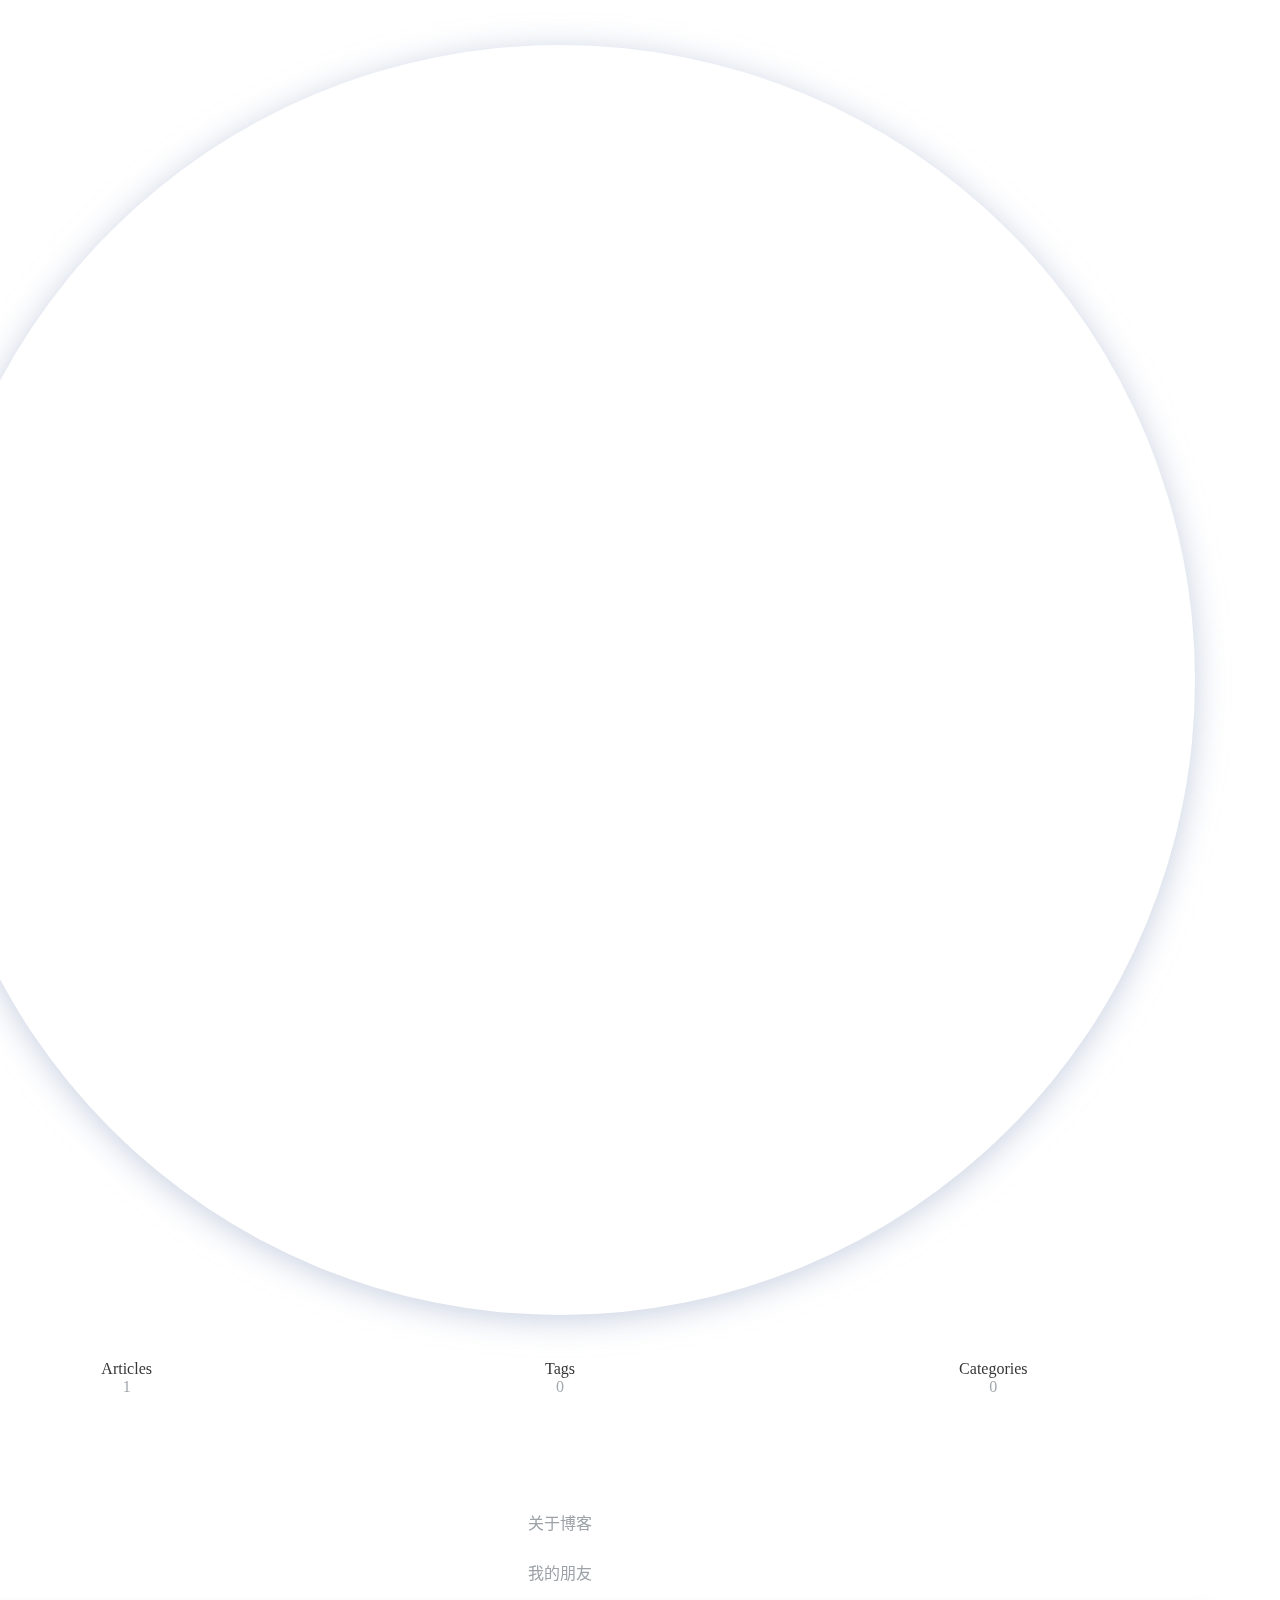
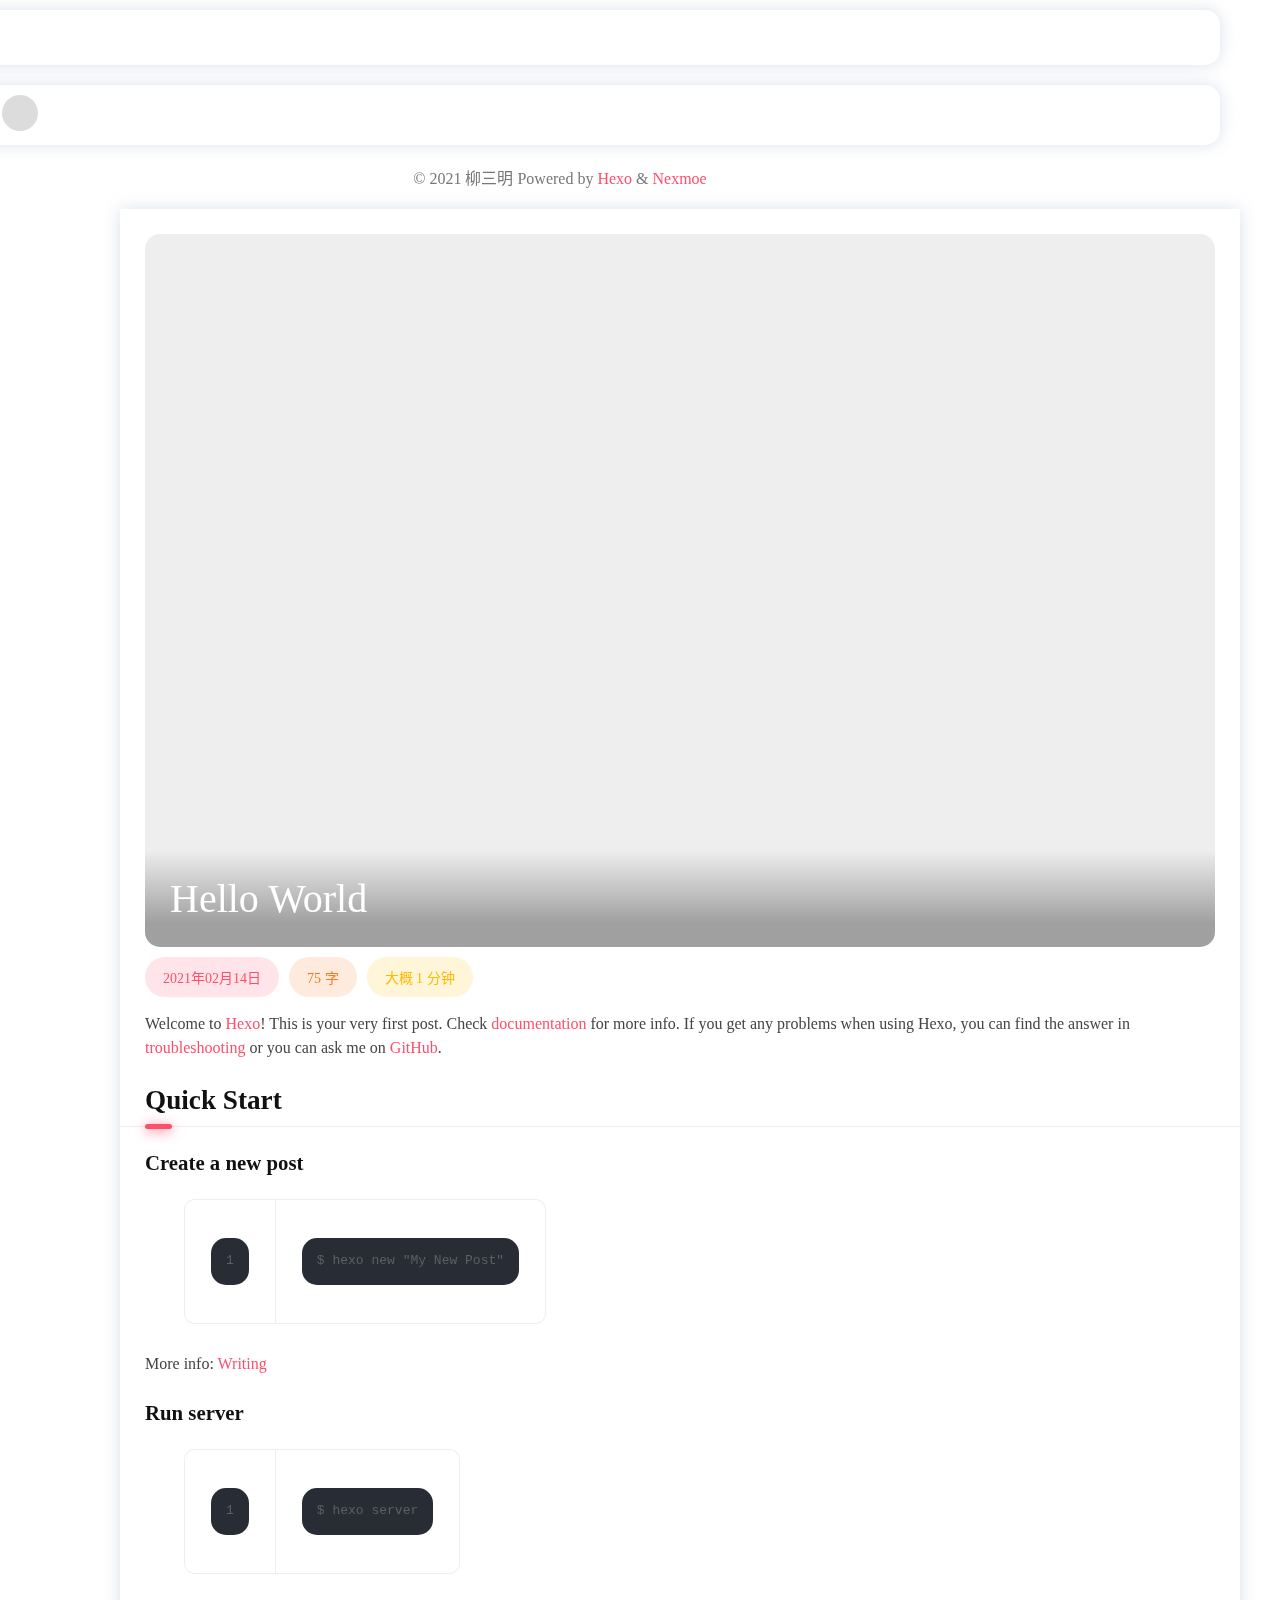
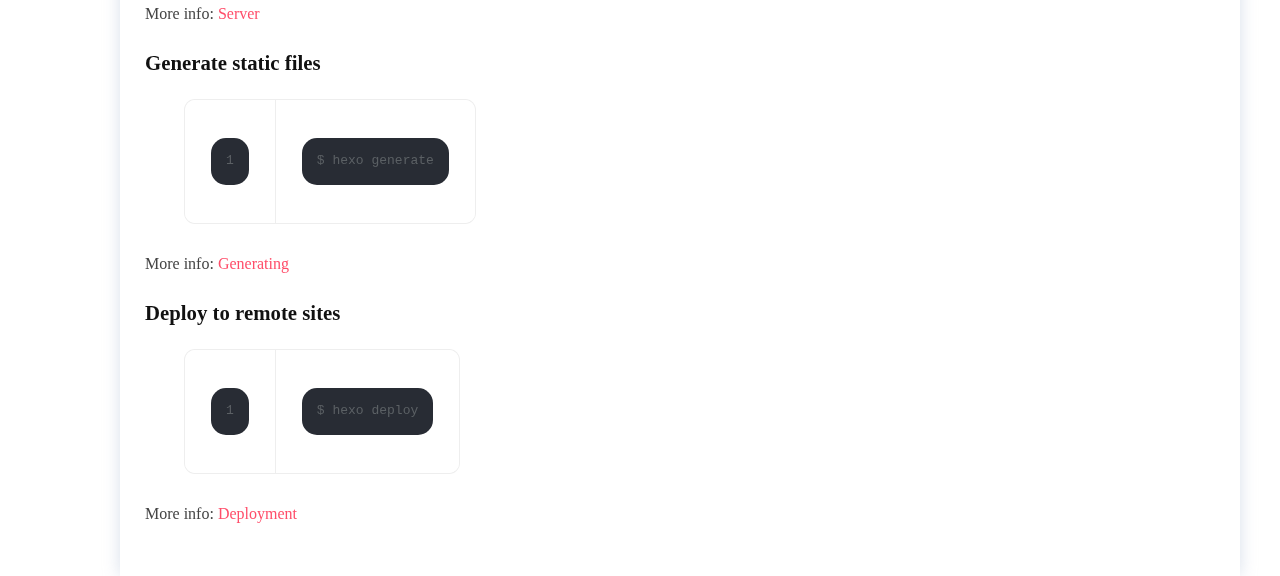
==== index.html @ 532ea656 "Site updated: 2021-02-14 13:27:06" ====
<!DOCTYPE html>

<html lang="zh-cn">

<head>
  
  <title>柳三明</title>
  <meta charset="UTF-8">
  <meta name="description" content="你的中国男孩">
  <meta name="viewport" content="width=device-width, initial-scale=1, maximum-scale=5">
  
  

  <link rel="shortcut icon" href="/favicon.ico" type="image/png" />
  <meta name="description" content="你的中国男孩">
<meta property="og:type" content="website">
<meta property="og:title" content="柳三明">
<meta property="og:url" content="http://example.com/index.html">
<meta property="og:site_name" content="柳三明">
<meta property="og:description" content="你的中国男孩">
<meta property="og:locale" content="zh_CN">
<meta property="article:author" content="柳三明">
<meta name="twitter:card" content="summary">
  <link rel="stylesheet" href="https://cdn.jsdelivr.net/combine/npm/highlight.js@9.15.8/styles/atom-one-dark.css,gh/theme-nexmoe/hexo-theme-nexmoe@latest/source/lib/mdui_043tiny/css/mdui.css,gh/theme-nexmoe/hexo-theme-nexmoe@latest/source/lib/iconfont/iconfont.css,gh/fancyapps/fancybox@3.5.7/dist/jquery.fancybox.min.css?v=233" crossorigin>
  <link rel="stylesheet" href="https://cdn.jsdelivr.net/npm/justifiedGallery@3.8.1/dist/css/justifiedGallery.min.css">
  
  <link rel="stylesheet" href="/css/style.css?v=1613280425736">
<meta name="generator" content="Hexo 5.3.0"></head>

<body class="mdui-drawer-body-left">
  
  <div id="nexmoe-background">
    <div class="nexmoe-bg" style="background-image: url(https://cdn.jsdelivr.net/gh/nexmoe/nexmoe.github.io@latest/images/cover/5c3aec85a4343.jpg)"></div>
    <div class="mdui-appbar mdui-shadow-0">
      <div class="mdui-toolbar">
        <a mdui-drawer="{target: '#drawer', swipe: true}" title="menu" class="mdui-btn mdui-btn-icon mdui-ripple"><i class="mdui-icon nexmoefont icon-menu"></i></a>
        <div class="mdui-toolbar-spacer"></div>
        <!--<a href="javascript:;" class="mdui-btn mdui-btn-icon"><i class="mdui-icon material-icons">search</i></a>-->
        <a href="/" title="柳三明" class="mdui-btn mdui-btn-icon"><img src="https://q1.qlogo.cn/g?b=qq&amp;nk=2239246085&amp;s=640" alt="柳三明"></a>
       </div>
    </div>
  </div>
  <div id="nexmoe-header">
      <div class="nexmoe-drawer mdui-drawer" id="drawer">
    <div class="nexmoe-avatar mdui-ripple">
        <a href="/" title="柳三明">
            <img src="https://q1.qlogo.cn/g?b=qq&amp;nk=2239246085&amp;s=640" alt="柳三明" alt="柳三明">
        </a>
    </div>
    <div class="nexmoe-count">
        <div><span>Articles</span>1</div>
        <div><span>Tags</span>0</div>
        <div><span>Categories</span>0</div>
    </div>
    <div class="nexmoe-list mdui-list" mdui-collapse="{accordion: true}">
        
        <a class="nexmoe-list-item mdui-list-item mdui-ripple" href="/" title="回到首页">
            <i class="mdui-list-item-icon nexmoefont icon-home"></i>
            <div class="mdui-list-item-content">
                回到首页
            </div>
        </a>
        
        <a class="nexmoe-list-item mdui-list-item mdui-ripple" href="/about.html" title="关于博客">
            <i class="mdui-list-item-icon nexmoefont icon-info-circle"></i>
            <div class="mdui-list-item-content">
                关于博客
            </div>
        </a>
        
        <a class="nexmoe-list-item mdui-list-item mdui-ripple" href="/PY.html" title="我的朋友">
            <i class="mdui-list-item-icon nexmoefont icon-unorderedlist"></i>
            <div class="mdui-list-item-content">
                我的朋友
            </div>
        </a>
        
    </div>
    <aside id="nexmoe-sidebar">
  
  <div class="nexmoe-widget-wrap">
    <div class="nexmoe-widget nexmoe-search">
        <form id="search_form" action_e="https://cn.bing.com/search?q=site:nexmoe.com" onsubmit="return search();">
            <label><input id="search_value" name="q" type="search" placeholder="Search"></label>
        </form>
    </div>
</div>
  
  <div class="nexmoe-widget-wrap">
    <div class="nexmoe-widget nexmoe-social">
        <a class="mdui-ripple" href="https://jq.qq.com/?_wv=1027&k=5CfKHun" target="_blank" mdui-tooltip="{content: 'QQ群'}" style="color: rgb(249, 174, 8);background-color: rgba(249, 174, 8, .1);">
            <i class="nexmoefont icon-QQ"></i>
        </a><a class="mdui-ripple" href="https://space.bilibili.com/20238211" target="_blank" mdui-tooltip="{content: '哔哩哔哩'}" style="color: rgb(231, 106, 141);background-color: rgba(231, 106, 141, .15);">
            <i class="nexmoefont icon-bilibili"></i>
        </a><a class="mdui-ripple" href="https://github.com/nexmoe/" target="_blank" mdui-tooltip="{content: 'GitHub'}" style="color: rgb(25, 23, 23);background-color: rgba(25, 23, 23, .15);">
            <i class="nexmoefont icon-github"></i>
        </a>
    </div>
</div>
  
  

  
  
  
</aside>
    <div class="nexmoe-copyright">
        &copy; 2021 柳三明
        Powered by <a href="http://hexo.io/" target="_blank">Hexo</a>
        & <a href="https://github.com/theme-nexmoe/hexo-theme-nexmoe" target="_blank">Nexmoe</a>
        
    </div>
</div><!-- .nexmoe-drawer -->
  </div>
  <div id="nexmoe-content">
    <div class="nexmoe-primary">
        <section class="nexmoe-posts">
    
    <div class="nexmoe-post">
        <a href="/2021/02/14/hello-world/">
            
                <div class="nexmoe-post-cover mdui-ripple" style="padding-bottom: 66.66666666666666%;"> 
                    <img data-src="https://cdn.jsdelivr.net/gh/nexmoe/nexmoe.github.io@latest/images/cover/5c3aec85a4343.jpg" data-sizes="auto" alt="Hello World" class="lazyload">
                    <h1>Hello World</h1>
                </div>
            
        </a>

        <div class="nexmoe-post-meta nexmoe-rainbow">
            <a><i class="nexmoefont icon-calendar-fill"></i>2021年02月14日</a>
            <a><i class="nexmoefont icon-areachart"></i>75 字</a>
            <a><i class="nexmoefont icon-time-circle-fill"></i>大概 1 分钟</a>
        </div>

        <article>
            
                <p>Welcome to <a target="_blank" rel="noopener" href="https://hexo.io/">Hexo</a>! This is your very first post. Check <a target="_blank" rel="noopener" href="https://hexo.io/docs/">documentation</a> for more info. If you get any problems when using Hexo, you can find the answer in <a target="_blank" rel="noopener" href="https://hexo.io/docs/troubleshooting.html">troubleshooting</a> or you can ask me on <a target="_blank" rel="noopener" href="https://github.com/hexojs/hexo/issues">GitHub</a>.</p>
<h2 id="Quick-Start"><a href="#Quick-Start" class="headerlink" title="Quick Start"></a>Quick Start</h2><h3 id="Create-a-new-post"><a href="#Create-a-new-post" class="headerlink" title="Create a new post"></a>Create a new post</h3><figure class="highlight bash"><table><tr><td class="gutter"><pre><span class="line">1</span><br></pre></td><td class="code"><pre><span class="line">$ hexo new <span class="string">&quot;My New Post&quot;</span></span><br></pre></td></tr></table></figure>
<p>More info: <a target="_blank" rel="noopener" href="https://hexo.io/docs/writing.html">Writing</a></p>
<h3 id="Run-server"><a href="#Run-server" class="headerlink" title="Run server"></a>Run server</h3><figure class="highlight bash"><table><tr><td class="gutter"><pre><span class="line">1</span><br></pre></td><td class="code"><pre><span class="line">$ hexo server</span><br></pre></td></tr></table></figure>
<p>More info: <a target="_blank" rel="noopener" href="https://hexo.io/docs/server.html">Server</a></p>
<h3 id="Generate-static-files"><a href="#Generate-static-files" class="headerlink" title="Generate static files"></a>Generate static files</h3><figure class="highlight bash"><table><tr><td class="gutter"><pre><span class="line">1</span><br></pre></td><td class="code"><pre><span class="line">$ hexo generate</span><br></pre></td></tr></table></figure>
<p>More info: <a target="_blank" rel="noopener" href="https://hexo.io/docs/generating.html">Generating</a></p>
<h3 id="Deploy-to-remote-sites"><a href="#Deploy-to-remote-sites" class="headerlink" title="Deploy to remote sites"></a>Deploy to remote sites</h3><figure class="highlight bash"><table><tr><td class="gutter"><pre><span class="line">1</span><br></pre></td><td class="code"><pre><span class="line">$ hexo deploy</span><br></pre></td></tr></table></figure>
<p>More info: <a target="_blank" rel="noopener" href="https://hexo.io/docs/one-command-deployment.html">Deployment</a></p>

            
        </article>
    </div>
    
</section>

        <div class="nexmoe-post-right">
          
        </div>
    </div>
  </div>
  <script src="https://cdn.jsdelivr.net/combine/npm/lazysizes@5.1.0/lazysizes.min.js,gh/highlightjs/cdn-release@9.15.8/build/highlight.min.js,npm/mdui@0.4.3/dist/js/mdui.min.js?v=1"></script>
<script>
	hljs.initHighlightingOnLoad();
</script>

<script src="https://cdn.jsdelivr.net/npm/jquery@3.5.1/dist/jquery.slim.min.js"></script>
<script src="https://cdn.jsdelivr.net/gh/fancyapps/fancybox@3.5.7/dist/jquery.fancybox.min.js"></script>


<script src="https://cdn.jsdelivr.net/gh/xtaodada/xtaodada.github.io@0.0.2/copy.js"></script>
 <script src="/js/app.js?v=1613280425738"></script>

<script src="https://cdn.jsdelivr.net/npm/justifiedGallery@3.8.1/dist/js/jquery.justifiedGallery.min.js"></script>
<script>
	$(".justified-gallery").justifiedGallery({
		rowHeight: 160,
		margins: 10,
	});
</script>

  





</body>

</html>
---- css/style.css ----
.nexmoe-archives .tagcloud {
  margin-bottom: 13px;
  font-size: 0;
}
.nexmoe-archives .categories {
  margin-bottom: 12px;
  font-size: 0;
}
.nexmoe-archives .tagcloud a {
  border-radius: 15px;
  padding: 6px 12px;
  font-size: 15px !important;
  display: inline-block;
  margin-bottom: 7px;
  margin-right: 7px;
}
.nexmoe-archives .tagcloud a:before {
  content: "# ";
}
.nexmoe-archives .tagcloud a span:before {
  content: " ";
}
.nexmoe-archives .categories a {
  border-radius: 12px;
  padding: 12px;
  font-size: 16px;
  display: inline-block;
  margin-bottom: 8px;
  margin-right: 8px;
  width: calc(20% - 6.4px);
}
.nexmoe-archives .categories a:nth-child(5n+5) {
  margin-right: 0;
}
.nexmoe-archives .categories a span {
  pointer-events: none;
}
@media screen and (max-width: 768px) {
  .nexmoe-archives .categories a {
    width: calc(50% - 4px);
  }
  .nexmoe-archives .categories a:nth-child(2n+2) {
    margin-right: 0;
  }
  .nexmoe-archives .categories a:nth-child(5n+5) {
    margin-right: 8px;
  }
}
.nexmoe-archives .categories a span {
  margin-top: 5px;
  display: block;
}
.nexmoe-archives .categories a span:after {
  content: " Articles";
}
.nexmoe-archives article > *:first-child {
  margin-top: 0;
}
.nexmoe-archives article > *:last-child {
  margin-bottom: 0;
}
.nexmoe-archives ul {
  list-style: none;
  padding-left: 0 !important;
}
.nexmoe-archives li {
  position: relative;
  padding: 10px 0;
  padding-left: 25px;
}
.nexmoe-archives li::before {
  content: "";
  width: 14px;
  height: 14px;
  background: #ff4e6a;
  display: inline-block;
  vertical-align: middle;
  margin-top: -2px;
  margin-right: 11px;
  margin-left: -25px;
  border-radius: 100%;
  border: 3px solid #fff;
  z-index: 100;
  position: relative;
}
.nexmoe-archives li::after {
  content: "";
  height: 100%;
  width: 2px;
  background: rgba(255,78,106,0.2);
  position: absolute;
  left: 6px;
  top: 20px;
}
.nexmoe-archives li:last-child:after {
  display: none;
}
.nexmoe-archives ul span {
  margin-right: 15px;
}
article {
  color: #444;
  font-family: microsoft yahei;
}
article p {
  line-height: 24px;
}
article code {
  background-color: rgba(27,31,35,0.05);
  border-radius: 10px;
  font-size: 85%;
  padding: 0.2em 0.4em;
}
article code::-webkit-scrollbar {
  width: 10px;
  height: 10px;
}
article code::-webkit-scrollbar-thumb {
  border-radius: 10px;
  background-color: #888;
}
article pre {
  border-radius: 15px;
  overflow: hidden;
  -webkit-box-sizing: border-box;
  box-sizing: border-box;
  margin: 25px 0;
  padding: 15px;
  position: relative;
  background: #282c34;
  line-height: 1.3em;
}
article pre::before {
  background: #282c34;
  height: 32px;
  margin-bottom: 0;
  display: block;
}
article pre::after {
  position: absolute;
  border-radius: 50%;
  background: #ff5f56;
  width: 12px;
  height: 12px;
  top: 0;
  left: 12px;
  margin-top: 12px;
  -webkit-box-shadow: 20px 0 #ffbd2e, 40px 0 #27c93f;
  box-shadow: 20px 0 #ffbd2e, 40px 0 #27c93f;
}
article pre code {
  position: relative;
  border: none;
  border-radius: 0;
  font-size: 100%;
  font-family: Consolas;
}
article pre code::after {
  color: #5c6370;
  position: absolute;
  top: 0.5em;
  bottom: 0.5em;
  left: 0;
  text-align: left;
  clip: rect(-100px 2em 9999px 0);
  clip: rect(-100px 5ch 9999px 0);
  overflow: hidden;
  padding: 1px 0;
  padding-left: 12px;
  background: #282c34;
}
article a {
  -webkit-transition: all 0.35s ease-out;
  transition: all 0.35s ease-out;
  color: #ff4e6a;
  text-decoration: none;
  word-wrap: break-word;
}
article a:hover,
article a:focus {
  color: #ff4e6a;
}
article a:hover {
  text-decoration: underline;
}
article p {
  margin: 25px 0;
  position: relative;
}
article p::after {
  content: "";
  clear: both;
  display: block;
}
article del {
  color: #999;
  font-size: 0.9em;
}
article table.nexmoe-album {
  margin: -5px;
  max-width: calc(100% + 10px);
}
article table.nexmoe-album + .nexmoe-album {
  margin-top: 5px;
}
article table.nexmoe-album,
article table.nexmoe-album thead,
article table.nexmoe-album th,
article table.nexmoe-album td {
  border: none;
  box-shadow: none;
}
article table.nexmoe-album * {
  background-color: transparent !important;
}
article table.nexmoe-album th,
article table.nexmoe-album td {
  padding: 5px;
  height: 300px;
}
article table.nexmoe-album th a::after,
article table.nexmoe-album td a::after {
  display: none;
}
@media screen and (max-width: 1024px) {
  article table.nexmoe-album th,
  article table.nexmoe-album td {
    height: 100px;
  }
}
article table.nexmoe-album img {
  width: 100%;
  height: 100%;
  object-fit: cover;
}
.justified-gallery {
  margin: -10px;
  width: calc(100% + 20px);
}
.jg-entry {
  border-radius: 10px;
  overflow: hidden;
}
article img {
  display: block;
  border-radius: 10px;
  border: 1px solid #eee;
}
article img.lazyload,
article img.lazyloading {
  opacity: 0;
  transition: opacity 400ms ease-out;
}
article img.lazyloaded {
  opacity: 1;
}
article h1,
article h2,
article h3,
article h4,
article h5,
article h6 {
  color: #111;
  margin: 25px 0;
}
article h4,
article h5,
article h6 {
  position: relative;
}
article h4:before,
article h5:before,
article h6:before {
  display: inline-block;
  width: 1em;
  content: '#';
  color: #ff4e6a;
}
article h1 {
  font-size: 2.5em;
}
article h2 {
  font-size: 1.7em;
  position: relative;
  padding-bottom: 10px;
}
article h2:before {
  content: "";
  width: 100%;
  padding: 0px 25px;
  border-bottom: 1px solid #eee;
  position: absolute;
  bottom: -1px;
  left: -25px;
  box-sizing: unset;
}
article h2:after {
  transition: all 0.35s ease-out;
  content: "";
  position: absolute;
  background: #ff4e6a;
  width: 1em;
  height: 5px;
  bottom: -3px;
  left: 0;
  border-radius: 10px;
  box-shadow: 0 2px 12px rgba(255,78,106,0.85);
}
article h2:hover:after {
  width: 2em;
}
article h3 {
  font-size: 1.3em;
}
article h4 {
  font-size: 1.15em;
}
article h5 {
  font-size: 1em;
}
article h6 {
  font-size: 0.9em;
}
article blockquote {
  color: #666;
  margin: 25px 0;
  padding: 0.1em 2.2em;
  background-color: #f8f8f8;
  line-height: 28px;
  position: relative;
  border-radius: 10px;
  border: 1px solid #eee;
  font-family: sf pro sc, sf pro display, sf pro icons, aos icons, pingfang sc, helvetica neue, helvetica, arial, sans-serif;
}
article blockquote:before {
  content: "\201C";
  top: 15px;
  left: 10px;
  position: absolute;
  color: #888;
  font-size: 3em;
}
article blockquote:after {
  content: "\201D";
  bottom: -8px;
  right: 10px;
  position: absolute;
  color: #888;
  font-size: 3em;
}
article hr {
  display: block;
  border: 0;
  border-top: 1px dashed #ccc;
  margin: 25px 0;
  padding: 0;
}
article sub,
article sup {
  font-size: 75%;
  line-height: 0;
  position: relative;
  vertical-align: baseline;
}
article sup {
  top: -0.5em;
}
article sub {
  bottom: -0.25em;
}
article ul {
  padding: 0 0 0 2em;
  margin-top: 0;
}
article ul .mdui-checkbox {
  padding-left: 22px;
  height: 18px;
}
article ul .mdui-checkbox-icon {
  top: 4px;
}
article ol {
  padding: 0 0 0 2.5em;
  margin-top: 0;
}
article > ol {
  list-style-type: none;
  counter-reset: item;
}
article > ol > li {
  position: relative;
}
article > ol > li::before {
  content: counter(item);
  counter-increment: item;
  position: absolute;
  top: 0.2rem;
  left: -2.5em;
  height: 1.6rem;
  width: 1.6rem;
  text-align: center;
  border-radius: 8px;
  line-height: 1.6rem;
  background-color: rgba(255,78,106,0.1);
  color: #ff4e6a;
}
article li {
  line-height: 2rem;
}
article li p {
  margin: 0 !important;
}
article dd {
  margin: 0 0 0 2em;
}
article table {
  color: #5b6064;
  border-spacing: 0;
  text-align: center;
  border-collapse: collapse;
  -webkit-box-shadow: 0 0 0 1px #eee;
  box-shadow: 0 0 0 1px #eee;
  display: inline-block;
  max-width: 100%;
  overflow: auto;
  white-space: nowrap;
  margin: auto;
  border-radius: 10px;
}
article table::-webkit-scrollbar {
  width: 6px;
  height: 6px;
}
article table::-webkit-scrollbar-thumb {
  background-color: #888;
}
article table thead {
  border-bottom: 1px solid #eee;
  background-color: #f8f8f8;
}
article table thead tr {
  background-color: #f8f8f8;
}
article table th {
  border-right: 1px solid #eee;
  padding: 13px 26px;
  font-weight: 400;
}
article table td {
  border-right: 1px solid #eee;
  padding: 13px 26px;
}
article table th:last-child,
article table td:last-child {
  border: none;
}
article table tr {
  background-color: #fff;
}
article table tr:nth-child(2n) {
  background-color: #f8f8f8;
}
article img,
article canvas,
article iframe,
article video,
article svg,
article select,
article textarea {
  width: auto;
  max-width: 100%;
}
details ul {
  padding-left: 1.7em;
}
summary {
  cursor: pointer;
}
summary i {
  margin-right: 0.3em;
  width: 24px;
}
summary .remove {
  display: none;
}
details[open] > summary .add {
  display: none;
}
details[open] > summary .remove {
  display: inline-block;
}
.aplayer {
  -webkit-box-shadow: 0 0 0 1px #eee !important;
  box-shadow: 0 0 0 1px #eee !important;
  border-radius: 10px !important;
  margin: 25px 0 !important;
  height: 90px;
}
.aplayer .aplayer-info {
  padding: 9px 7px 0 10px !important;
}
.aplayer .aplayer-info .aplayer-controller .aplayer-bar-wrap {
  margin-left: 1px !important;
  padding-right: 3px;
}
.aplayer .aplayer-info .aplayer-controller .aplayer-bar-wrap .aplayer-bar,
.aplayer .aplayer-info .aplayer-controller .aplayer-bar-wrap .aplayer-bar .aplayer-loaded,
.aplayer .aplayer-info .aplayer-controller .aplayer-bar-wrap .aplayer-bar .aplayer-played {
  height: 6px !important;
  border-radius: 10px !important;
}
.aplayer .aplayer-info .aplayer-controller .aplayer-bar-wrap .aplayer-bar .aplayer-played .aplayer-thumb {
  height: 12px !important;
  width: 12px !important;
  right: 3px !important;
  -webkit-box-shadow: 0 0 5px 0 rgba(0,0,0,0.18) !important;
  box-shadow: 0 0 5px 0 rgba(0,0,0,0.18) !important;
  -webkit-transition: all 0.35s ease-out;
  transition: all 0.35s ease-out;
}
.aplayer .aplayer-info .aplayer-controller .aplayer-volume-wrap .aplayer-volume-bar-wrap .aplayer-volume-bar,
.aplayer .aplayer-info .aplayer-controller .aplayer-volume-wrap .aplayer-volume-bar-wrap .aplayer-volume-bar .aplayer-volume {
  border-radius: 10px;
  width: 6px;
}
.aplayer .aplayer-info .aplayer-controller .aplayer-volume-wrap .aplayer-volume-bar-wrap .aplayer-volume-bar {
  right: 10.5px;
}
.aplayer .aplayer-list ol li {
  border-top: none !important;
}
.aplayer .aplayer-list ol li.aplayer-list-light {
  background: #f8f8f8 !important;
}
article.nexmoe-py > *:first-child {
  margin-top: 0 !important;
}
article.nexmoe-py ul {
  list-style-type: none;
  padding: 0;
  display: flex;
  flex-direction: row;
  flex-wrap: wrap;
  margin: -5px;
}
article.nexmoe-py ul li {
  transition: all 0.03s;
  width: calc(14.285714285714286% - 10px);
  margin: 5px;
  border-radius: 10px;
  border: 1px solid #eee;
  font-size: 0;
  overflow: hidden;
}
article.nexmoe-py ul li > a {
  padding-top: 100%;
  display: block;
  position: relative;
}
article.nexmoe-py ul li > a:before {
  background-image: -moz-linear-gradient(to top, rgba(16,16,16,0.35) 25%, rgba(16,16,16,0) 100%);
  background-image: -webkit-linear-gradient(to top, rgba(16,16,16,0.35) 25%, rgba(16,16,16,0) 100%);
  background-image: -ms-linear-gradient(to top, rgba(16,16,16,0.35) 25%, rgba(16,16,16,0) 100%);
  background-image: linear-gradient(to top, rgba(16,16,16,0.35) 25%, rgba(16,16,16,0) 100%);
  -moz-pointer-events: none;
  -webkit-pointer-events: none;
  -ms-pointer-events: none;
  pointer-events: none;
  background-size: cover;
  content: '';
  display: block;
  height: 36px;
  left: 0;
  position: absolute;
  bottom: 0;
  width: 100%;
  z-index: 1;
  opacity: 0.8;
}
article.nexmoe-py ul li > a::after {
  font-size: 13px;
  color: #fff;
  -webkit-transition: none;
  transition: none;
  content: attr(title);
  display: block;
  width: 100%;
  border: none;
  padding: 2px 10px;
  text-align: center;
  overflow: hidden;
  text-overflow: ellipsis;
  white-space: nowrap;
  position: absolute;
  bottom: 0;
  z-index: 2;
}
article.nexmoe-py ul li img {
  width: 100%;
  border-radius: 0;
  border: none;
  display: block;
  position: absolute;
  width: 100%;
  top: 0;
  pointer-events: none;
}
article.nexmoe-py ul li img.lazyload {
  padding-bottom: 100%;
  opacity: 0;
}
article.nexmoe-py ul li img.lazyloaded {
  padding-bottom: 0;
  opacity: 1;
}
@media screen and (max-width: 768px) {
  article.nexmoe-py ul li {
    width: calc(33.3333333333% - 10px);
  }
}
*,
*::after,
*::before {
  box-sizing: border-box;
}
a {
  text-decoration: none;
}
body {
  max-width: 1200px;
  margin: auto !important;
}
.medium-zoom-overlay {
  z-index: 9999;
}
.medium-zoom-image--opened {
  z-index: 9999;
  background: rgba(31,34,36,0.925);
  box-shadow: 0 1em 3em 0.5em rgba(0,0,0,0.25);
}
#nexmoe-background .nexmoe-bg {
  opacity: 0.2;
  background-size: cover;
  filter: blur(30px);
  height: 100vh;
  width: 100%;
  position: fixed;
  top: 0;
  left: 0;
  z-index: -1;
}
#nexmoe-background .mdui-appbar {
  padding: 10px;
  display: none;
}
#nexmoe-background .mdui-appbar img {
  width: 100%;
}
@media screen and (max-width: 1023px) {
  .nexmoe-bg {
    position: relative;
  }
  .mdui-appbar {
    display: block !important;
  }
}
#nexmoe-header {
  margin-left: -240px;
}
#nexmoe-header .mdui-drawer {
  left: unset;
  scrollbar-width: none;
}
#nexmoe-header .mdui-drawer::-webkit-scrollbar {
  display: none;
}
#nexmoe-header .nexmoe-avatar,
#nexmoe-header .nexmoe-avatar img {
  width: 100%;
  font-size: 0 0;
  border-radius: 80px;
  -webkit-border-radius: 80px;
  -moz-border-radius: 80px;
  box-shadow: inset 0 -1px 0 #333 sf;
  -webkit-transition: -webkit-transform 1.5s ease-out;
  -moz-transition: -moz-transform 1.5s ease-out;
  transition: transform 1.5s ease-out;
}
#nexmoe-header .nexmoe-avatar {
  margin: 45px;
  z-index: 4;
  position: relative;
  font-size: 0;
  width: calc(100% - 90px);
  overflow: hidden;
  border-radius: 100%;
  box-shadow: 0 0.3rem 2rem rgba(161,177,204,0.6);
}
#nexmoe-header .nexmoe-avatar a {
  padding-bottom: 100%;
  display: block;
  height: 0;
}
#nexmoe-header .nexmoe-count {
  padding: 0 30px;
  margin-bottom: 30px;
  display: -webkit-box;
  display: -ms-flexbox;
  display: flex;
}
#nexmoe-header .nexmoe-count div {
  -webkit-box-flex: 1;
  -ms-flex: 1;
  flex: 1;
  text-align: center;
  color: #a3a8ae;
}
#nexmoe-header .nexmoe-count div span {
  color: #363636;
  display: block;
}
#nexmoe-header .nexmoe-search input {
  border: none !important;
  background-color: transparent;
  padding: 20px;
  box-sizing: border-box;
  outline: none;
}
#nexmoe-header .nexmoe-social {
  padding: 5px;
}
#nexmoe-header .nexmoe-social a {
  width: 36px;
  height: 36px;
  line-height: 36px;
  margin: 5px;
  border-radius: 100%;
  display: inline-block;
  text-align: center;
  color: #606266;
}
#nexmoe-header .nexmoe-list {
  padding: 8px 20px;
}
#nexmoe-header .nexmoe-list .nexmoe-list-item {
  padding: 0 36px;
  color: #9ca2a8;
  transition: all 0.35s ease-out;
  border-radius: 15px;
  margin-bottom: 10px;
  text-align: center;
}
#nexmoe-header .nexmoe-list .nexmoe-list-item.active,
#nexmoe-header .nexmoe-list .nexmoe-list-item.active i {
  color: #fff;
}
#nexmoe-header .nexmoe-list .nexmoe-list-item.active {
  opacity: 0.9;
  background: #ff4e6a;
  box-shadow: 0 2px 12px #ff4e6a;
}
#nexmoe-header .nexmoe-list .nexmoe-list-item i {
  font-size: 22px;
  color: #9ca2a8;
}
#nexmoe-header .nexmoe-list .nexmoe-list-item .mdui-list-item-content {
  margin-left: 0px;
  transition: all 0.35s ease-out;
}
#nexmoe-header .nexmoe-widget-wrap {
  box-shadow: 0 0 1rem rgba(161,177,204,0.4);
  background-color: #fff;
  margin: 20px;
  border-radius: 15px;
  overflow: hidden;
  white-space: normal;
}
#nexmoe-header .nexmoe-widget-wrap .nexmoe-widget-title {
  font-size: 1.2em;
  font-weight: normal;
  padding: 12px 10px 10px;
  border-bottom: 1px solid #eee;
  margin: 0;
}
#nexmoe-header .nexmoe-widget-wrap .nexmoe-widget ul {
  list-style-type: none;
  padding: 0;
  margin: 0;
}
#nexmoe-header .nexmoe-widget-wrap .nexmoe-widget ul li {
  overflow: hidden;
  text-overflow: ellipsis;
  white-space: nowrap;
  border-bottom: 1px solid #eee;
  position: relative;
}
#nexmoe-header .nexmoe-widget-wrap .nexmoe-widget ul li a {
  padding: 14px 10px;
  display: block;
  color: #606266;
}
#nexmoe-header .nexmoe-widget-wrap .nexmoe-widget ul li:last-child {
  border-bottom: none;
}
#nexmoe-header .nexmoe-widget-wrap .nexmoe-widget .category-list-count {
  background-color: rgba(255,78,106,0.1);
  display: inline-block;
  width: 26px;
  height: 26px;
  line-height: 26px;
  text-align: center;
  border-radius: 100%;
  color: #ff4e6a;
  position: absolute;
  right: 10px;
  top: 10px;
}
#nexmoe-header .nexmoe-widget-wrap .tagcloud {
  padding: 10px;
  padding-bottom: 5px;
}
#nexmoe-header .nexmoe-widget-wrap .tagcloud a {
  border-radius: 15px;
  padding: 5px 10px;
  font-size: 12px !important;
  display: inline-block;
  margin-bottom: 5px;
}
#nexmoe-header .nexmoe-widget-wrap .tagcloud a:before {
  content: "# ";
}
#nexmoe-header .nexmoe-widget-wrap:first-child {
  margin-top: 0;
}
#nexmoe-header .nexmoe-copyright {
  padding: 0 30px;
  text-align: center;
  color: #777;
  white-space: normal;
  margin-bottom: 20px;
}
#nexmoe-header .nexmoe-copyright a {
  color: #ff4e6a;
}
@media screen and (max-width: 1024px) {
  #nexmoe-header {
    margin-left: 0;
  }
  #nexmoe-header .mdui-drawer {
    left: 0;
  }
}
#nexmoe-content {
  position: relative;
}
#nexmoe-content .nexmoe-primary {
  box-shadow: 0 0 1rem rgba(161,177,204,0.4);
  background-color: #fff;
  float: left;
  width: 100%;
  padding: 25px;
  position: absolute;
  min-height: 100vh;
}
#nexmoe-content .nexmoe-primary .nexmoe-page-nav {
  list-style: none;
  text-align: center;
  display: inline-block;
  color: #ddd;
  background-color: #f5f6f5;
  border-radius: 15px;
  margin-top: -10px;
}
#nexmoe-content .nexmoe-primary .nexmoe-page-nav .prev {
  margin-left: 8px;
}
#nexmoe-content .nexmoe-primary .nexmoe-page-nav .current {
  color: #fff;
  background: #ff4e6a;
  opacity: 0.9;
  box-shadow: 0 2px 12px #ff4e6a;
}
#nexmoe-content .nexmoe-primary .nexmoe-page-nav > * {
  color: #999;
  border-radius: 15px;
  width: 35px;
  height: 35px;
  line-height: 35px;
  margin-right: 8px;
  float: left;
}
#nexmoe-content .nexmoe-posts {
  position: relative;
}
#nexmoe-content .nexmoe-posts .nexmoe-post {
  width: 100%;
  margin-bottom: 40px;
}
#nexmoe-content .nexmoe-posts .nexmoe-post article p:first-child {
  margin-top: 0;
}
#nexmoe-content .nexmoe-posts .nexmoe-post article p:last-child {
  margin-bottom: 0;
}
#nexmoe-content .nexmoe-posts .nexmoe-post-meta {
  margin: 10px 0 !important;
}
#nexmoe-content .nexmoe-posts .nexmoe-post:last-child {
  margin-bottom: 25px;
}
#nexmoe-content .nexmoe-post .nexmoe-post-cover {
  width: 100%;
  padding-bottom: 56.25%;
  position: relative;
  overflow: hidden;
  border-radius: 15px;
  min-height: 95px;
  background-color: #eee;
}
#nexmoe-content .nexmoe-post .nexmoe-post-cover img {
  display: block;
  opacity: 0;
  transition: opacity 400ms ease-out;
  position: absolute;
  left: 0;
  top: 0;
  border-radius: 15px;
  border: 1px solid #eee;
  object-fit: cover;
  width: 100%;
  height: 100%;
}
#nexmoe-content .nexmoe-post .nexmoe-post-cover img.lazyloaded {
  opacity: 1;
}
#nexmoe-content .nexmoe-post .nexmoe-post-cover h1 {
  color: #fff;
  font-size: 2.5em;
  font-weight: normal;
  margin: 0;
  margin-top: 10px;
  padding-left: 1px;
  position: absolute;
  bottom: 0;
  width: 100%;
  box-sizing: border-box;
  text-transform: none;
  z-index: 1;
  margin: 0;
  padding: 25px;
}
#nexmoe-content .nexmoe-post .nexmoe-post-cover h1:after {
  background-image: -moz-linear-gradient(to top, rgba(16,16,16,0.35) 25%, rgba(16,16,16,0) 100%);
  background-image: -webkit-linear-gradient(to top, rgba(16,16,16,0.35) 25%, rgba(16,16,16,0) 100%);
  background-image: -ms-linear-gradient(to top, rgba(16,16,16,0.35) 25%, rgba(16,16,16,0) 100%);
  background-image: linear-gradient(to top, rgba(16,16,16,0.35) 25%, rgba(16,16,16,0) 100%);
  -moz-pointer-events: none;
  -webkit-pointer-events: none;
  -ms-pointer-events: none;
  pointer-events: none;
  background-size: cover;
  content: '';
  display: block;
  height: 100%;
  left: 0;
  position: absolute;
  bottom: 0;
  width: 100%;
  z-index: -1;
}
#nexmoe-content .nexmoe-post .nexmoe-post-meta {
  margin: 25px 0px;
  font-size: 0;
}
#nexmoe-content .nexmoe-post .nexmoe-post-meta a {
  border-radius: 20px;
  padding: 10px 18px;
  font-size: 14px;
  display: inline-block;
  margin-bottom: 5px;
  margin-right: 10px;
}
#nexmoe-content .nexmoe-post .nexmoe-post-meta a .nexmoefont {
  font-size: 14px;
}
#nexmoe-content .nexmoe-post .nexmoe-post-meta a:before,
#nexmoe-content .nexmoe-post .nexmoe-post-meta i:before {
  margin-right: 5px;
}
#nexmoe-content .nexmoe-post .nexmoe-post-copyright {
  margin: 0 -25px;
  margin-bottom: 25px;
  padding: 25px;
  color: #191919;
  background-color: #fafafa;
  line-height: 1.5em;
  position: relative;
  overflow: hidden;
}
#nexmoe-content .nexmoe-post .nexmoe-post-copyright a {
  color: #ff4e6a;
}
#nexmoe-content .nexmoe-post .nexmoe-post-copyright:after {
  position: absolute;
  background: url("data:image/svg+xml;charset=utf-8,%3Csvg xmlns='http://www.w3.org/2000/svg' viewBox='0 0 496 512'%3E%3Cpath fill='%234a4a4a' d='M245.8 214.9l-33.2 17.3c-9.4-19.6-25.2-20-27.4-20-22.2 0-33.3 14.6-33.3 43.9 0 23.5 9.2 43.8 33.3 43.8 14.4 0 24.6-7 30.5-21.3l30.6 15.5a73.2 73.2 0 01-65.1 39c-22.6 0-74-10.3-74-77 0-58.7 43-77 72.6-77 30.8-.1 52.7 11.9 66 35.8zm143 0l-32.7 17.3c-9.5-19.8-25.7-20-27.9-20-22.1 0-33.2 14.6-33.2 43.9 0 23.5 9.2 43.8 33.2 43.8 14.5 0 24.7-7 30.5-21.3l31 15.5c-2 3.8-21.3 39-65 39-22.7 0-74-9.9-74-77 0-58.7 43-77 72.6-77C354 179 376 191 389 214.8zM247.7 8C104.7 8 0 123 0 256c0 138.4 113.6 248 247.6 248C377.5 504 496 403 496 256 496 118 389.4 8 247.6 8zm.8 450.8c-112.5 0-203.7-93-203.7-202.8 0-105.5 85.5-203.3 203.8-203.3A201.7 201.7 0 01451.3 256c0 121.7-99.7 202.9-202.9 202.9z'/%3E%3C/svg%3E");
  content: " ";
  height: 160px;
  width: 160px;
  right: -30px;
  top: -45px;
  opacity: 0.1;
}
#nexmoe-content .nexmoe-post-footer {
  background-color: #f5f6f5;
  padding: 25px;
  margin: -25px;
  margin-top: 0;
}
#nexmoe-content::after {
  clear: both;
  display: table;
  content: ' ';
}
@media screen and (max-width: 1024px) {
  #nexmoe-content .nexmoe-primary {
    width: 100%;
    position: relative;
    min-height: 100vh;
  }
  #nexmoe-content .nexmoe-secondary {
    display: none;
  }
}
@media screen and (min-width: 1024px) {
  body {
    padding-left: 80px;
  }
  #nexmoe-header .mdui-drawer-close {
    -webkit-transform: translateX(-160px);
    transform: translateX(-160px);
  }
  #nexmoe-header .mdui-drawer-close .nexmoe-avatar {
    padding: 16px;
    width: 80px;
    margin-left: 160px;
    margin-top: 8px;
  }
  #nexmoe-header .mdui-drawer-close .nexmoe-count {
    padding: 16px;
    width: 80px;
    margin-left: 160px;
    display: block;
  }
  #nexmoe-header .mdui-drawer-close .nexmoe-count div {
    display: block;
    margin-bottom: 10px;
  }
  #nexmoe-header .mdui-drawer-close .nexmoe-count div:last-child {
    margin-bottom: 0;
  }
  #nexmoe-header .mdui-drawer-close .mdui-list {
    margin-left: 160px;
  }
  #nexmoe-header .mdui-drawer-close .nexmoe-list-item {
    padding: 0 17px;
    color: #9ca2a8;
  }
  #nexmoe-header .mdui-drawer-close .mdui-list-item-icon~.mdui-list-item-content {
    margin-left: 32px;
  }
  #nexmoe-header .mdui-drawer-close .nexmoe-list {
    padding: 8px 10px;
  }
}
article .mdui-btn {
  background-color: #ff4e6a;
  color: #fff;
  border-radius: 10px;
}
article .mdui-btn:focus,
article .mdui-btn:hover {
  background-color: #ff4e6a;
  color: #fff;
}
font.douyin {
  text-shadow: -2px 0 rgba(0,255,255,0.5), 2px 0 rgba(255,0,0,0.5);
  animation: shake-it 0.5s reverse infinite cubic-bezier(0.68, -0.55, 0.27, 1.55);
}
.nexmoe-post-right {
  margin: 0px -25px;
  text-align: right;
}
.nexmoe-valign {
  display: -webkit-box !important;
  display: -webkit-flex !important;
  display: -ms-flexbox !important;
  display: flex !important;
  -webkit-box-align: center !important;
  -webkit-align-items: center !important;
  -ms-flex-align: center !important;
  align-items: center !important;
  height: 100%;
}
.nexmoe-post-right .nexmoe-fixed {
  position: fixed;
  z-index: 1000;
  height: 100vh;
  display: inline-block;
  top: 0;
}
.nexmoe-post-right .nexmoe-tool {
  position: absolute;
  bottom: 20px;
  left: 20px;
}
.nexmoe-post-right .nexmoe-tool .mdui-fab {
  background: #fff;
}
@media screen and (max-width: 1024px) {
  .nexmoe-post-right {
    margin: 25px 0px;
    text-align: left;
  }
  .nexmoe-post-right .nexmoe-fixed {
    position: relative;
    height: auto;
    border: 1px solid #eee;
    border-radius: 15px;
  }
  #nexmoe-header .nexmoe-social a {
    margin: 10px;
    width: 45px;
    height: 45px;
    line-height: 45px;
  }
}
.nexmoe-post-right .nexmoe-toc {
  margin-left: 16px;
  width: 240px;
  text-align: left;
}
.nexmoe-post-right .nexmoe-toc a {
  color: rgba(0,0,0,0.6);
}
.nexmoe-post-right .nexmoe-toc ol {
  padding-left: 1em;
}
.nexmoe-post-right .nexmoe-toc li {
  margin: 1em 0;
}
.nexmoe-post-right .nexmoe-toc > ol {
  padding-left: 0;
}
.nexmoe-toc * {
  list-style: none;
}
photos img {
  width: 25%;
}
.nexmoe-rainbow a:nth-child(7n+1) {
  background-color: rgba(255,78,106,0.15);
  color: #ff4e6a;
}
.nexmoe-rainbow a:nth-child(7n+2) {
  background-color: rgba(255,118,30,0.15);
  color: #ff761e;
}
.nexmoe-rainbow a:nth-child(7n+3) {
  background-color: rgba(255,185,0,0.15);
  color: #ffb900;
}
.nexmoe-rainbow a:nth-child(7n+4) {
  background-color: rgba(51,213,122,0.15);
  color: #33d57a;
}
.nexmoe-rainbow a:nth-child(7n+5) {
  background-color: rgba(0,219,255,0.15);
  color: #00dbff;
}
.nexmoe-rainbow a:nth-child(7n+6) {
  background-color: rgba(26,152,255,0.15);
  color: #1a98ff;
}
.nexmoe-rainbow a:nth-child(7n+7) {
  background-color: rgba(144,144,255,0.15);
  color: #9090ff;
}
@-moz-keyframes shake-it {
  0% {
    text-shadow: 0 0 rgba(0,255,255,0.5), 0 0 rgba(255,0,0,0.5);
  }
  25% {
    text-shadow: -1px 0 rgba(0,255,255,0.5), 1px 0 rgba(255,0,0,0.5);
  }
  50% {
    text-shadow: -3px 0 rgba(0,255,255,0.5), 1px 0 rgba(255,0,0,0.5);
  }
  100% {
    text-shadow: 1px 0 rgba(0,255,255,0.5), 3px 0 rgba(255,0,0,0.5);
  }
}
@-webkit-keyframes shake-it {
  0% {
    text-shadow: 0 0 rgba(0,255,255,0.5), 0 0 rgba(255,0,0,0.5);
  }
  25% {
    text-shadow: -1px 0 rgba(0,255,255,0.5), 1px 0 rgba(255,0,0,0.5);
  }
  50% {
    text-shadow: -3px 0 rgba(0,255,255,0.5), 1px 0 rgba(255,0,0,0.5);
  }
  100% {
    text-shadow: 1px 0 rgba(0,255,255,0.5), 3px 0 rgba(255,0,0,0.5);
  }
}
@-o-keyframes shake-it {
  0% {
    text-shadow: 0 0 rgba(0,255,255,0.5), 0 0 rgba(255,0,0,0.5);
  }
  25% {
    text-shadow: -1px 0 rgba(0,255,255,0.5), 1px 0 rgba(255,0,0,0.5);
  }
  50% {
    text-shadow: -3px 0 rgba(0,255,255,0.5), 1px 0 rgba(255,0,0,0.5);
  }
  100% {
    text-shadow: 1px 0 rgba(0,255,255,0.5), 3px 0 rgba(255,0,0,0.5);
  }
}
@keyframes shake-it {
  0% {
    text-shadow: 0 0 rgba(0,255,255,0.5), 0 0 rgba(255,0,0,0.5);
  }
  25% {
    text-shadow: -1px 0 rgba(0,255,255,0.5), 1px 0 rgba(255,0,0,0.5);
  }
  50% {
    text-shadow: -3px 0 rgba(0,255,255,0.5), 1px 0 rgba(255,0,0,0.5);
  }
  100% {
    text-shadow: 1px 0 rgba(0,255,255,0.5), 3px 0 rgba(255,0,0,0.5);
  }
}
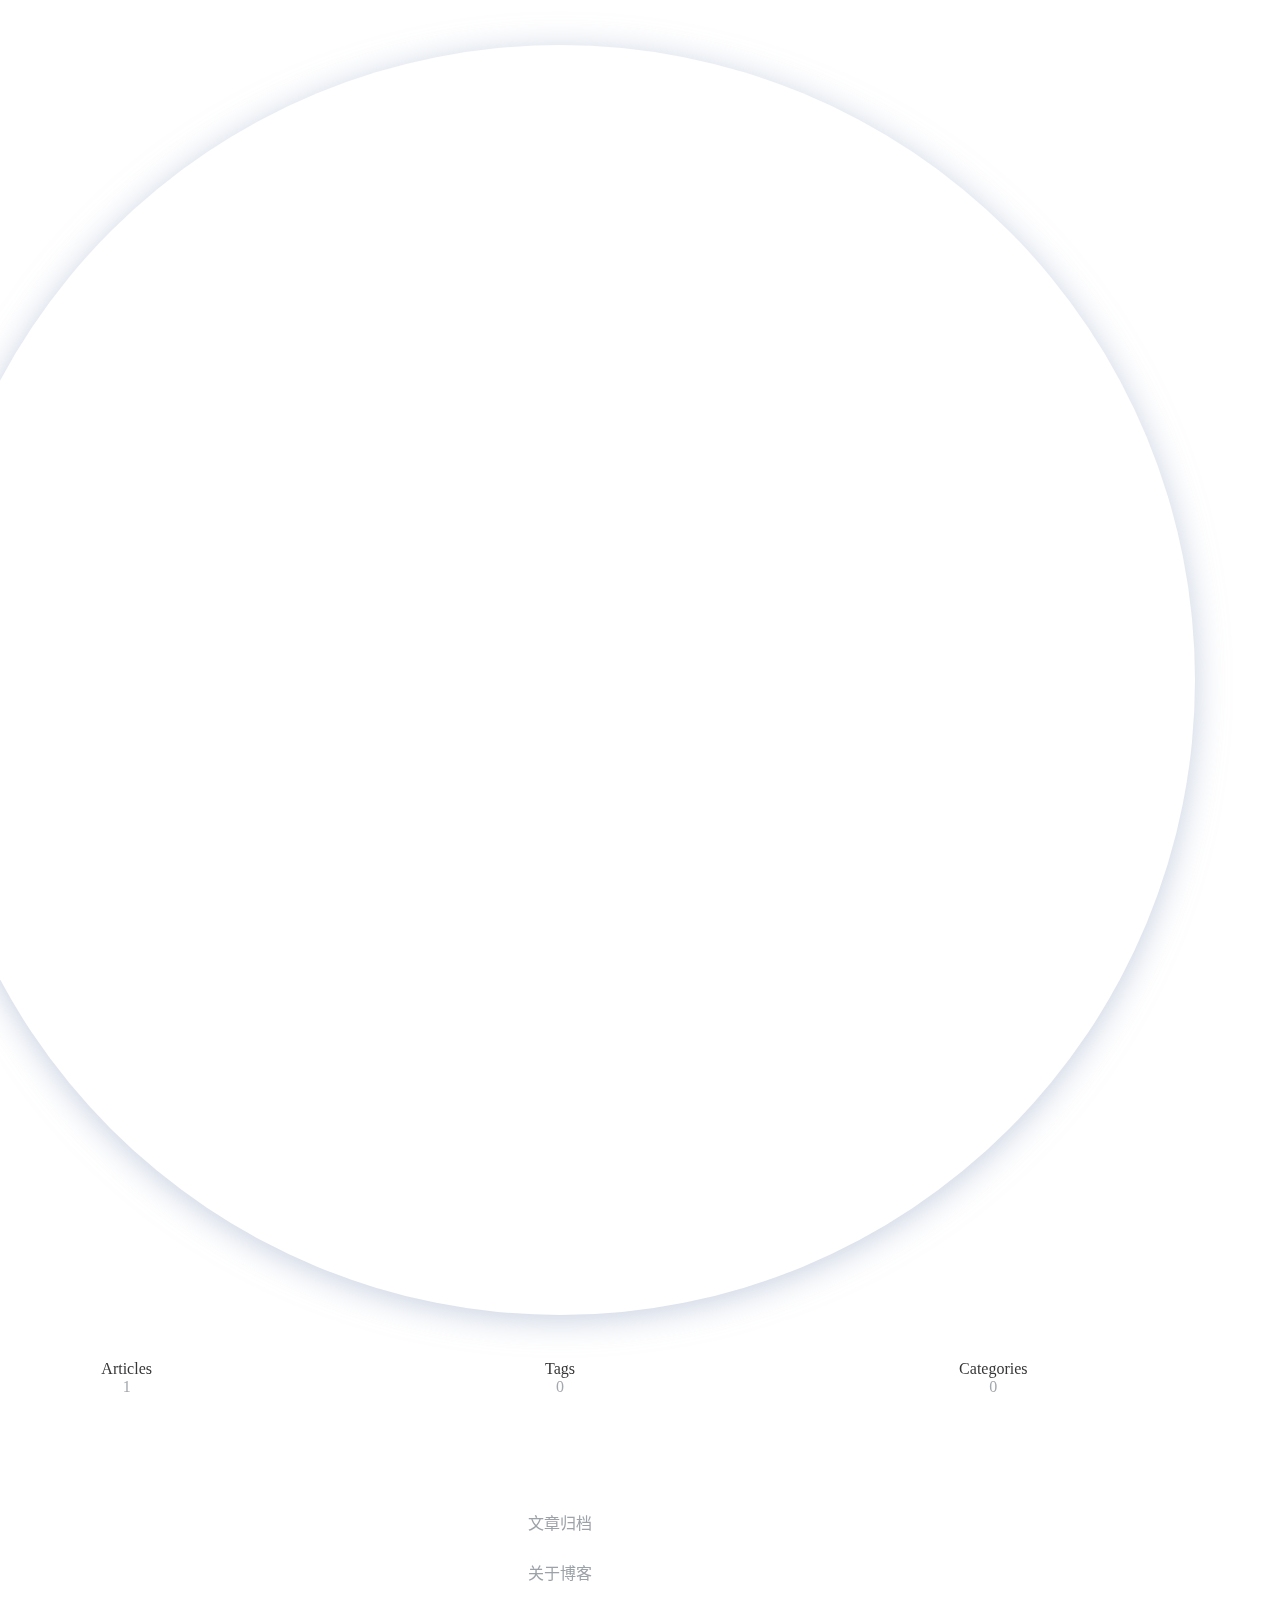
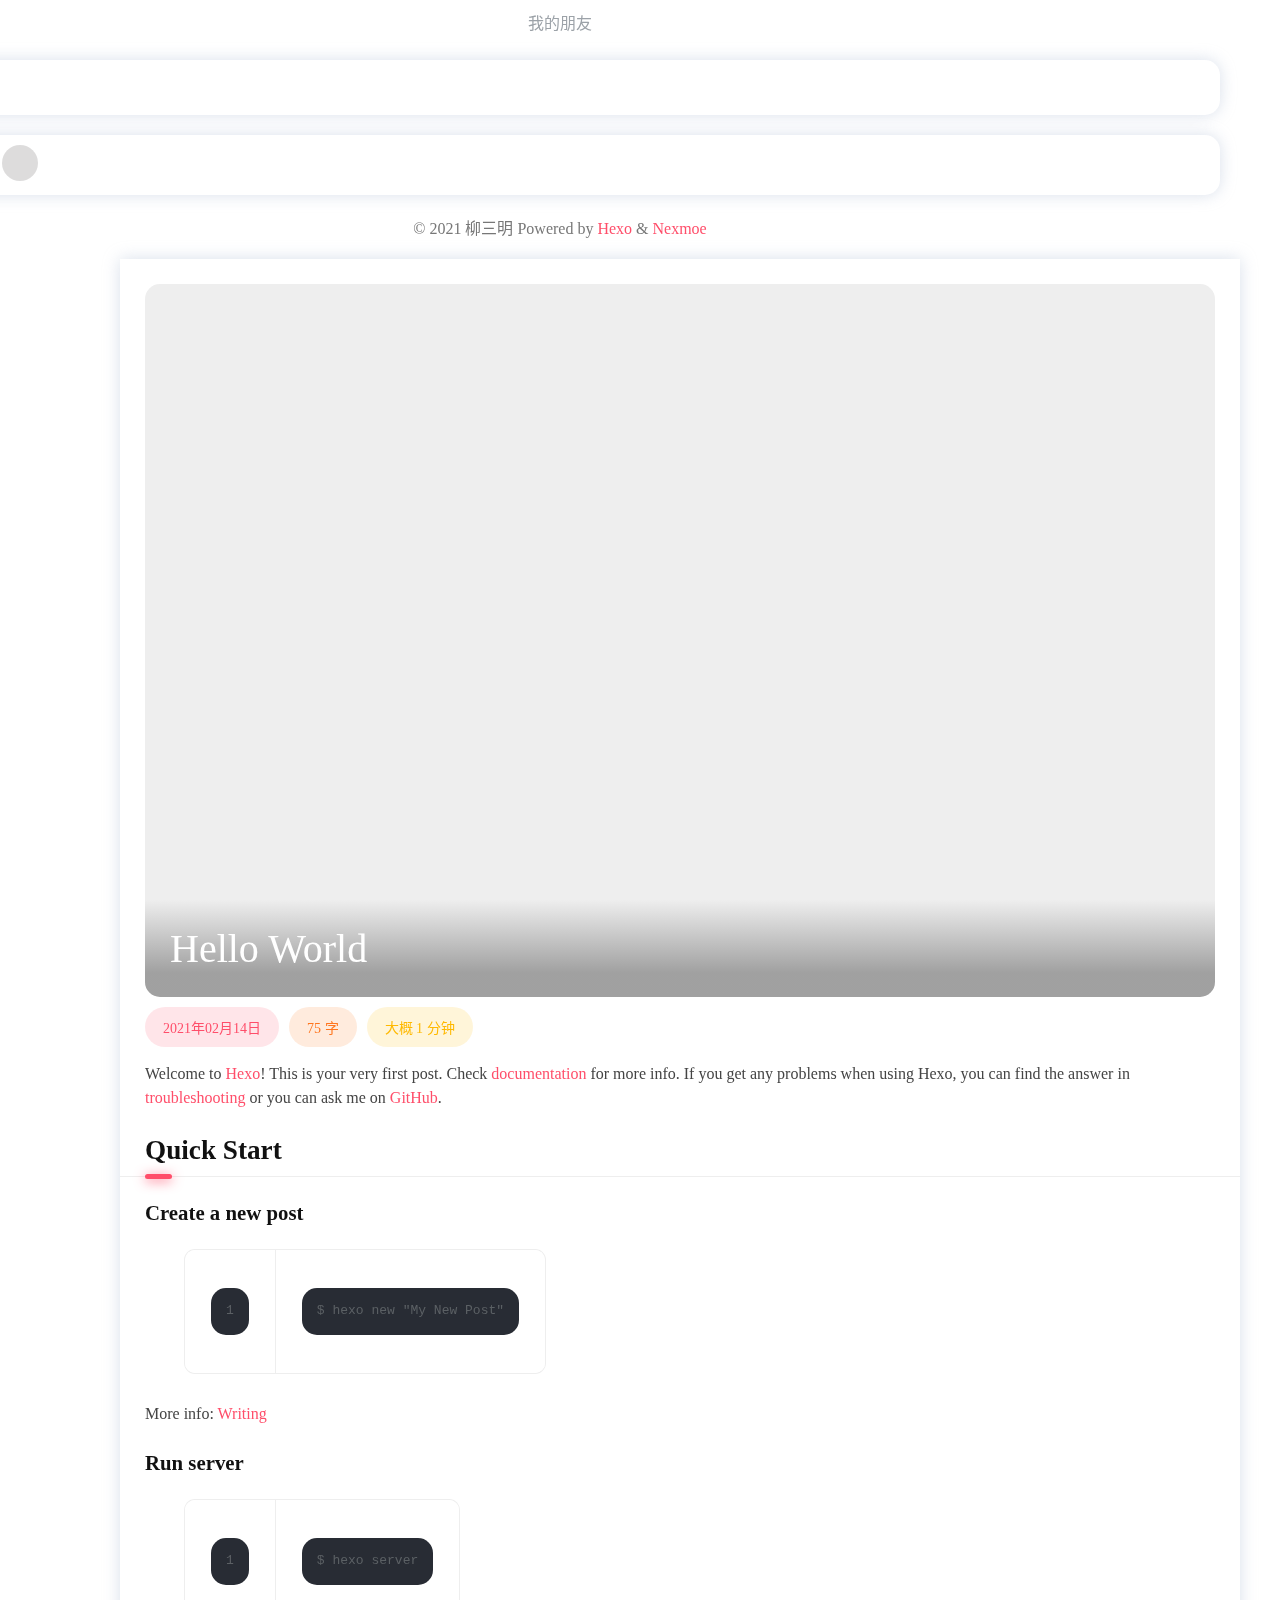
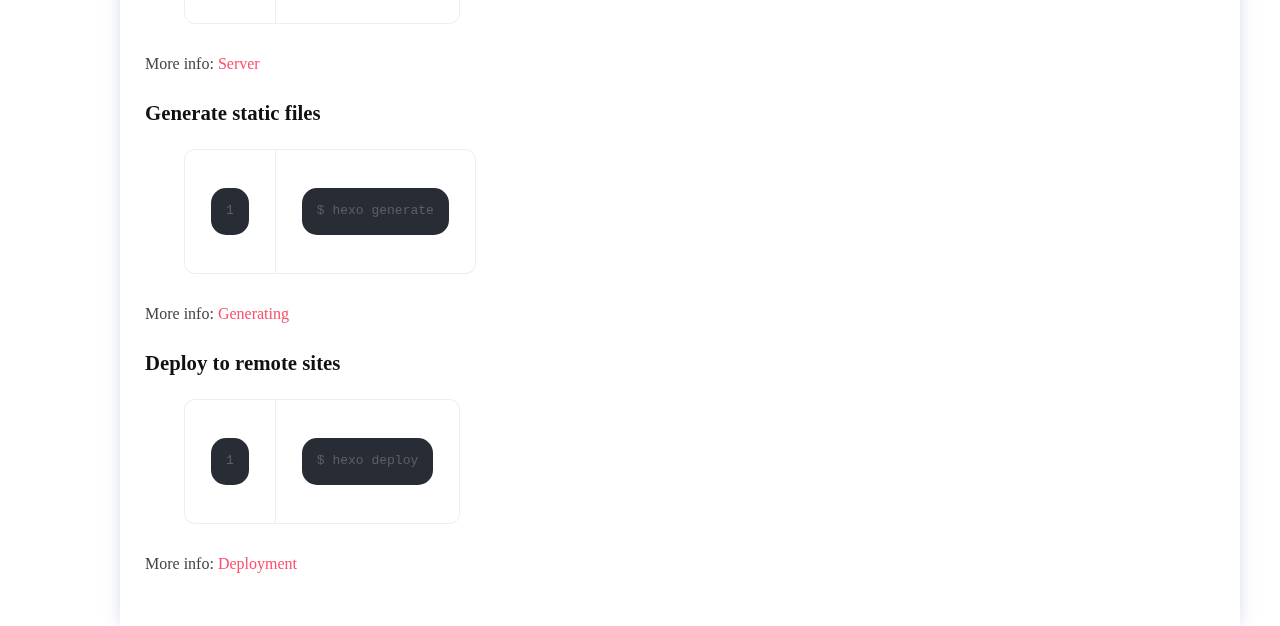
==== commit 70beb43a: "Site updated: 2021-02-16 17:57:03" ====
--- a/index.html
+++ b/index.html
@@ -24,7 +24,7 @@
   <link rel="stylesheet" href="https://cdn.jsdelivr.net/combine/npm/highlight.js@9.15.8/styles/atom-one-dark.css,gh/theme-nexmoe/hexo-theme-nexmoe@latest/source/lib/mdui_043tiny/css/mdui.css,gh/theme-nexmoe/hexo-theme-nexmoe@latest/source/lib/iconfont/iconfont.css,gh/fancyapps/fancybox@3.5.7/dist/jquery.fancybox.min.css?v=233" crossorigin>
   <link rel="stylesheet" href="https://cdn.jsdelivr.net/npm/justifiedGallery@3.8.1/dist/css/justifiedGallery.min.css">
   
-  <link rel="stylesheet" href="/css/style.css?v=1613280425736">
+  <link rel="stylesheet" href="/css/style.css?v=1613469422143">
 <meta name="generator" content="Hexo 5.3.0"></head>
 
 <body class="mdui-drawer-body-left">
@@ -61,6 +61,13 @@
             </div>
         </a>
         
+        <a class="nexmoe-list-item mdui-list-item mdui-ripple" href="/archives" title="文章归档">
+            <i class="mdui-list-item-icon nexmoefont icon-container"></i>
+            <div class="mdui-list-item-content">
+                文章归档
+            </div>
+        </a>
+        
         <a class="nexmoe-list-item mdui-list-item mdui-ripple" href="/about.html" title="关于博客">
             <i class="mdui-list-item-icon nexmoefont icon-info-circle"></i>
             <div class="mdui-list-item-content">
@@ -88,11 +95,11 @@
   
   <div class="nexmoe-widget-wrap">
     <div class="nexmoe-widget nexmoe-social">
-        <a class="mdui-ripple" href="https://jq.qq.com/?_wv=1027&k=5CfKHun" target="_blank" mdui-tooltip="{content: 'QQ群'}" style="color: rgb(249, 174, 8);background-color: rgba(249, 174, 8, .1);">
+        <a class="mdui-ripple" href="https://jq.qq.com/?_wv=1027&k=v0AUFFR1" target="_blank" mdui-tooltip="{content: 'QQ群'}" style="color: rgb(249, 174, 8);background-color: rgba(249, 174, 8, .1);">
             <i class="nexmoefont icon-QQ"></i>
-        </a><a class="mdui-ripple" href="https://space.bilibili.com/20238211" target="_blank" mdui-tooltip="{content: '哔哩哔哩'}" style="color: rgb(231, 106, 141);background-color: rgba(231, 106, 141, .15);">
+        </a><a class="mdui-ripple" href="https://space.bilibili.com/94320759" target="_blank" mdui-tooltip="{content: '哔哩哔哩'}" style="color: rgb(231, 106, 141);background-color: rgba(231, 106, 141, .15);">
             <i class="nexmoefont icon-bilibili"></i>
-        </a><a class="mdui-ripple" href="https://github.com/nexmoe/" target="_blank" mdui-tooltip="{content: 'GitHub'}" style="color: rgb(25, 23, 23);background-color: rgba(25, 23, 23, .15);">
+        </a><a class="mdui-ripple" href="https://github.com/morninggrow" target="_blank" mdui-tooltip="{content: 'GitHub'}" style="color: rgb(25, 23, 23);background-color: rgba(25, 23, 23, .15);">
             <i class="nexmoefont icon-github"></i>
         </a>
     </div>
@@ -165,7 +172,7 @@
 
 
 <script src="https://cdn.jsdelivr.net/gh/xtaodada/xtaodada.github.io@0.0.2/copy.js"></script>
- <script src="/js/app.js?v=1613280425738"></script>
+ <script src="/js/app.js?v=1613469422144"></script>
 
 <script src="https://cdn.jsdelivr.net/npm/justifiedGallery@3.8.1/dist/js/jquery.justifiedGallery.min.js"></script>
 <script>
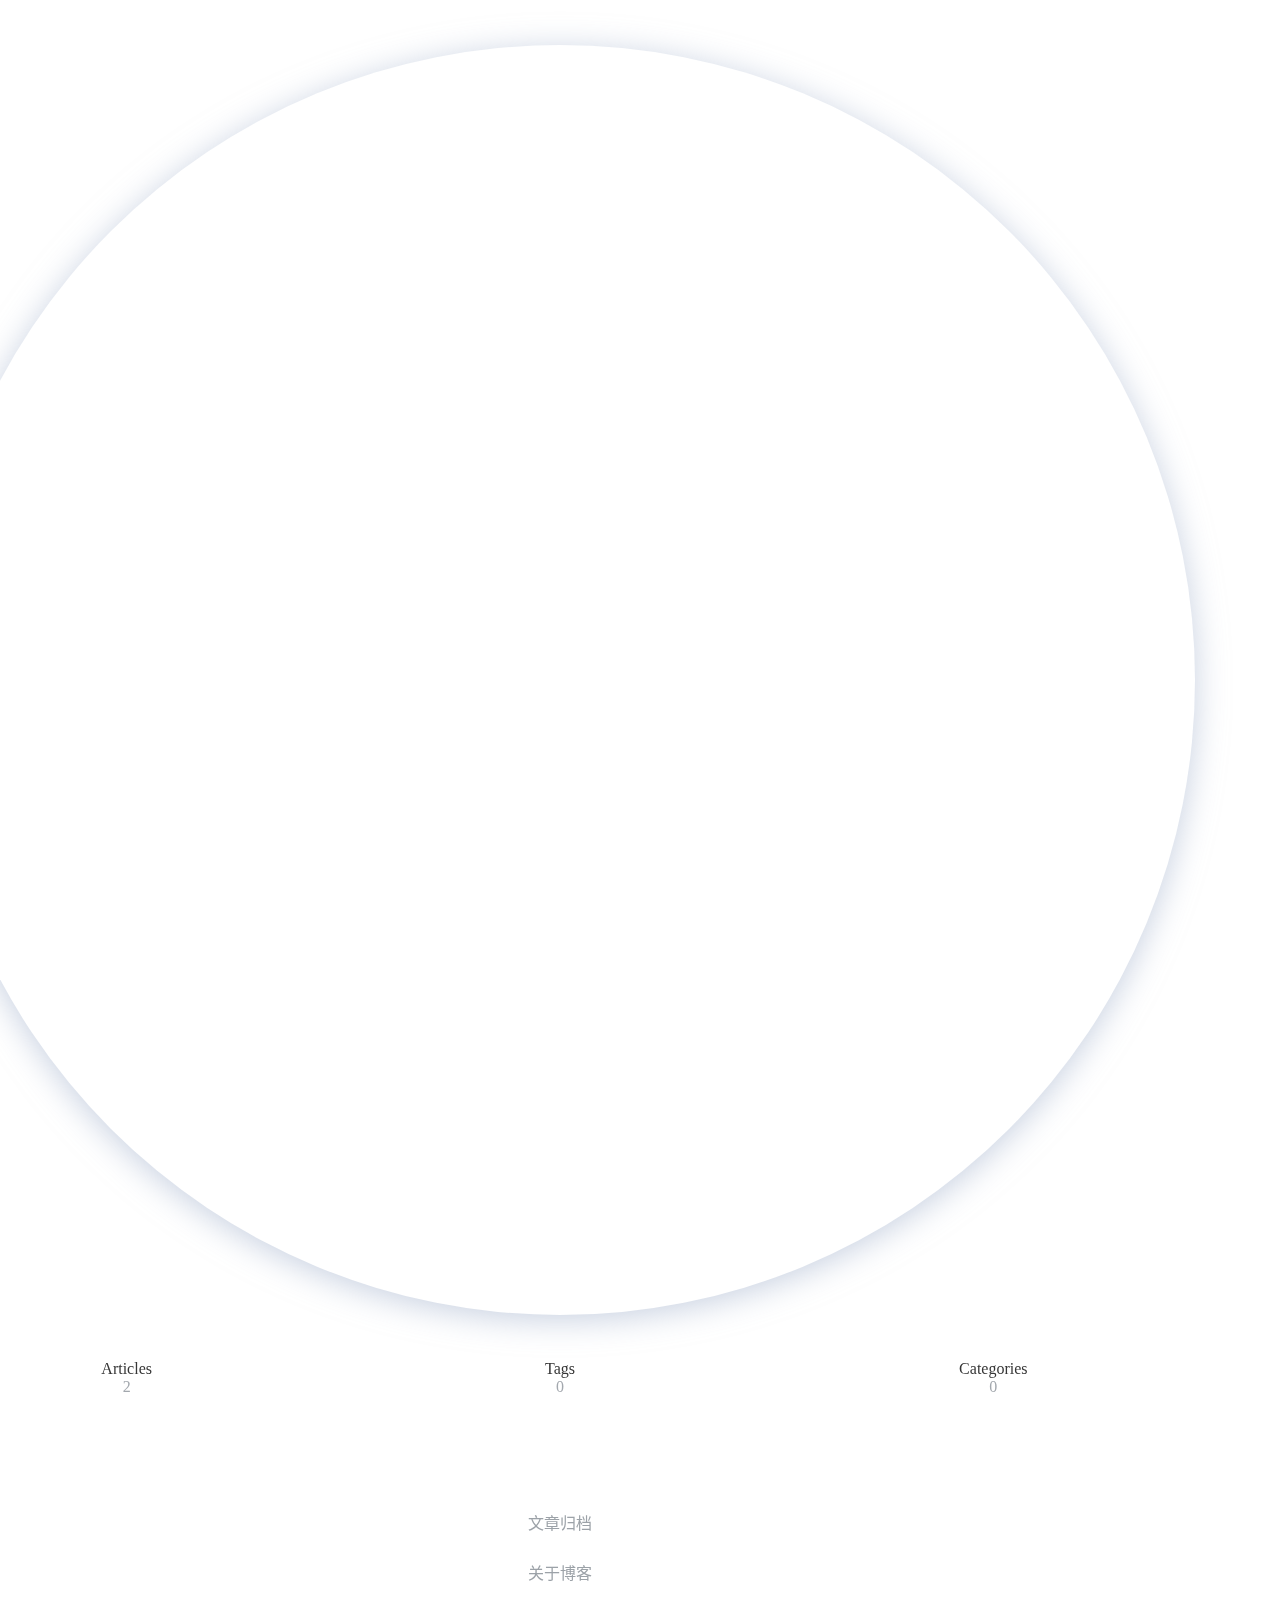
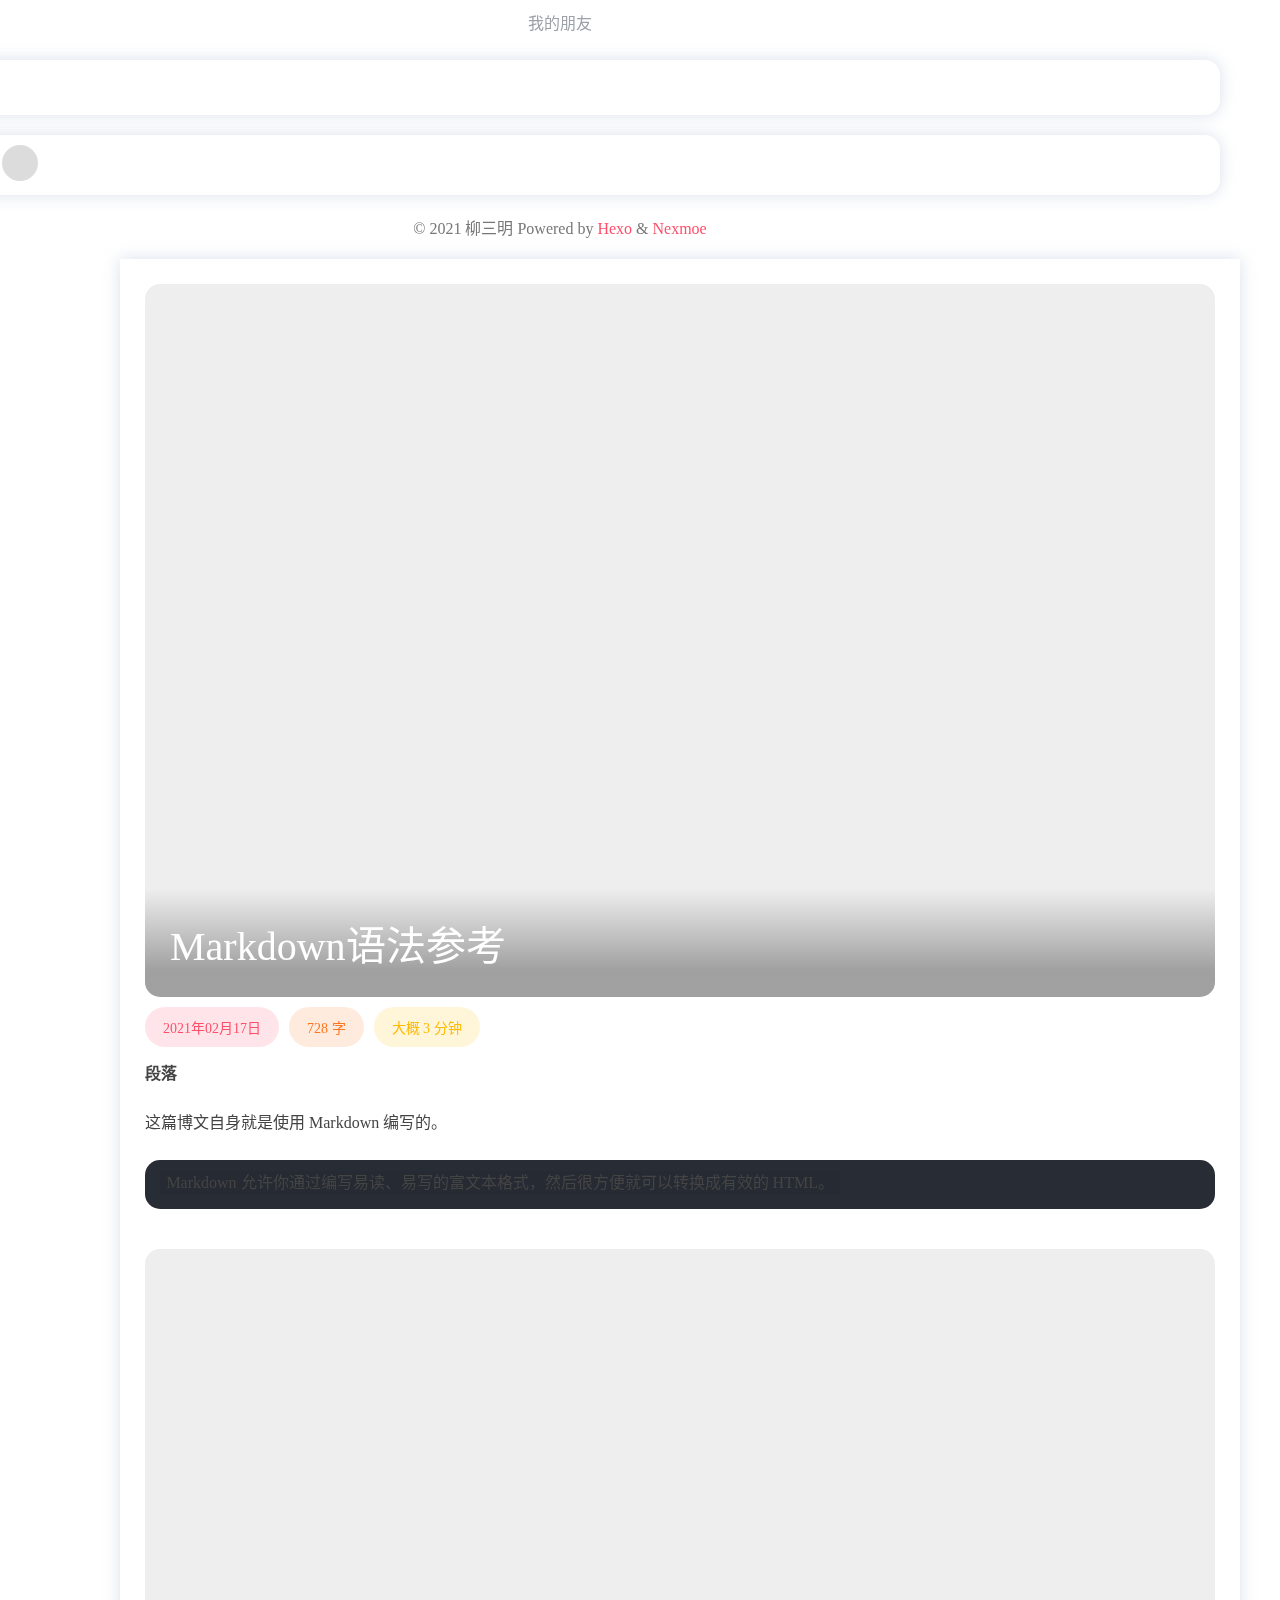
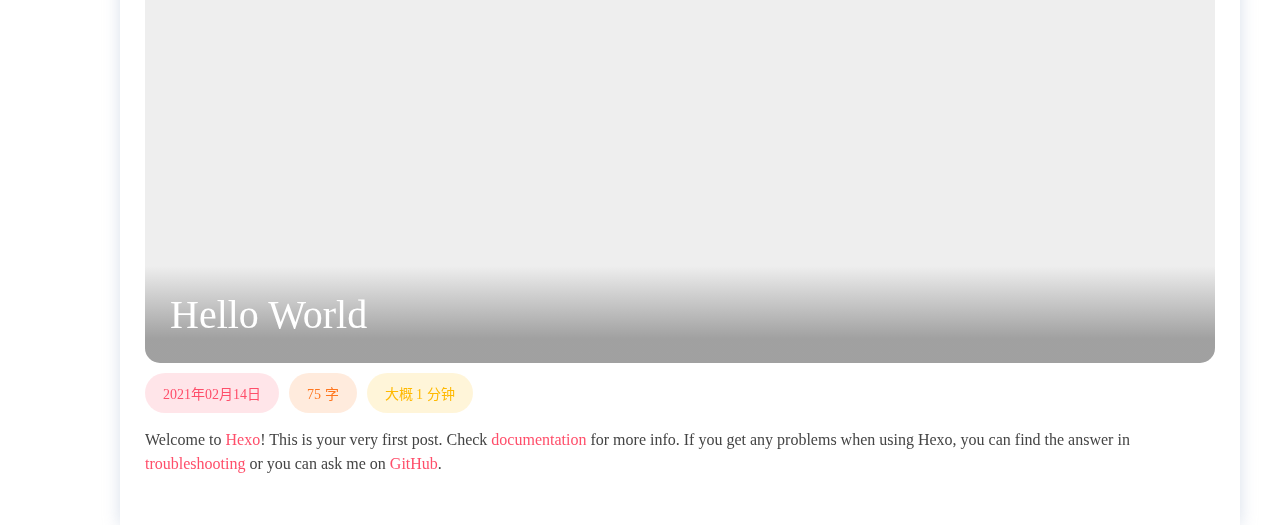
==== commit 5edbc485: "Site updated: 2021-02-17 01:09:03" ====
--- a/index.html
+++ b/index.html
@@ -24,7 +24,7 @@
   <link rel="stylesheet" href="https://cdn.jsdelivr.net/combine/npm/highlight.js@9.15.8/styles/atom-one-dark.css,gh/theme-nexmoe/hexo-theme-nexmoe@latest/source/lib/mdui_043tiny/css/mdui.css,gh/theme-nexmoe/hexo-theme-nexmoe@latest/source/lib/iconfont/iconfont.css,gh/fancyapps/fancybox@3.5.7/dist/jquery.fancybox.min.css?v=233" crossorigin>
   <link rel="stylesheet" href="https://cdn.jsdelivr.net/npm/justifiedGallery@3.8.1/dist/css/justifiedGallery.min.css">
   
-  <link rel="stylesheet" href="/css/style.css?v=1613469422143">
+  <link rel="stylesheet" href="/css/style.css?v=1613495343550">
 <meta name="generator" content="Hexo 5.3.0"></head>
 
 <body class="mdui-drawer-body-left">
@@ -48,7 +48,7 @@
         </a>
     </div>
     <div class="nexmoe-count">
-        <div><span>Articles</span>1</div>
+        <div><span>Articles</span>2</div>
         <div><span>Tags</span>0</div>
         <div><span>Categories</span>0</div>
     </div>
@@ -124,6 +124,32 @@
         <section class="nexmoe-posts">
     
     <div class="nexmoe-post">
+        <a href="/2021/02/17/Markdown%E8%AF%AD%E6%B3%95%E5%8F%82%E8%80%83/">
+            
+                <div class="nexmoe-post-cover mdui-ripple" style="padding-bottom: 66.66666666666666%;"> 
+                    <img data-src="https://cdn.jsdelivr.net/gh/nexmoe/nexmoe.github.io@latest/images/cover/5c3aec85a4343.jpg" data-sizes="auto" alt="Markdown语法参考" class="lazyload">
+                    <h1>Markdown语法参考</h1>
+                </div>
+            
+        </a>
+
+        <div class="nexmoe-post-meta nexmoe-rainbow">
+            <a><i class="nexmoefont icon-calendar-fill"></i>2021年02月17日</a>
+            <a><i class="nexmoefont icon-areachart"></i>728 字</a>
+            <a><i class="nexmoefont icon-time-circle-fill"></i>大概 3 分钟</a>
+        </div>
+
+        <article>
+            
+                <p><strong>段落</strong></p>
+<p>这篇博文自身就是使用 Markdown 编写的。</p>
+<pre><code>Markdown 允许你通过编写易读、易写的富文本格式，然后很方便就可以转换成有效的 HTML。
+</code></pre>
+            
+        </article>
+    </div>
+    
+    <div class="nexmoe-post">
         <a href="/2021/02/14/hello-world/">
             
                 <div class="nexmoe-post-cover mdui-ripple" style="padding-bottom: 66.66666666666666%;"> 
@@ -142,15 +168,6 @@
         <article>
             
                 <p>Welcome to <a target="_blank" rel="noopener" href="https://hexo.io/">Hexo</a>! This is your very first post. Check <a target="_blank" rel="noopener" href="https://hexo.io/docs/">documentation</a> for more info. If you get any problems when using Hexo, you can find the answer in <a target="_blank" rel="noopener" href="https://hexo.io/docs/troubleshooting.html">troubleshooting</a> or you can ask me on <a target="_blank" rel="noopener" href="https://github.com/hexojs/hexo/issues">GitHub</a>.</p>
-<h2 id="Quick-Start"><a href="#Quick-Start" class="headerlink" title="Quick Start"></a>Quick Start</h2><h3 id="Create-a-new-post"><a href="#Create-a-new-post" class="headerlink" title="Create a new post"></a>Create a new post</h3><figure class="highlight bash"><table><tr><td class="gutter"><pre><span class="line">1</span><br></pre></td><td class="code"><pre><span class="line">$ hexo new <span class="string">&quot;My New Post&quot;</span></span><br></pre></td></tr></table></figure>
-<p>More info: <a target="_blank" rel="noopener" href="https://hexo.io/docs/writing.html">Writing</a></p>
-<h3 id="Run-server"><a href="#Run-server" class="headerlink" title="Run server"></a>Run server</h3><figure class="highlight bash"><table><tr><td class="gutter"><pre><span class="line">1</span><br></pre></td><td class="code"><pre><span class="line">$ hexo server</span><br></pre></td></tr></table></figure>
-<p>More info: <a target="_blank" rel="noopener" href="https://hexo.io/docs/server.html">Server</a></p>
-<h3 id="Generate-static-files"><a href="#Generate-static-files" class="headerlink" title="Generate static files"></a>Generate static files</h3><figure class="highlight bash"><table><tr><td class="gutter"><pre><span class="line">1</span><br></pre></td><td class="code"><pre><span class="line">$ hexo generate</span><br></pre></td></tr></table></figure>
-<p>More info: <a target="_blank" rel="noopener" href="https://hexo.io/docs/generating.html">Generating</a></p>
-<h3 id="Deploy-to-remote-sites"><a href="#Deploy-to-remote-sites" class="headerlink" title="Deploy to remote sites"></a>Deploy to remote sites</h3><figure class="highlight bash"><table><tr><td class="gutter"><pre><span class="line">1</span><br></pre></td><td class="code"><pre><span class="line">$ hexo deploy</span><br></pre></td></tr></table></figure>
-<p>More info: <a target="_blank" rel="noopener" href="https://hexo.io/docs/one-command-deployment.html">Deployment</a></p>
-
             
         </article>
     </div>
@@ -172,7 +189,7 @@
 
 
 <script src="https://cdn.jsdelivr.net/gh/xtaodada/xtaodada.github.io@0.0.2/copy.js"></script>
- <script src="/js/app.js?v=1613469422144"></script>
+ <script src="/js/app.js?v=1613495343551"></script>
 
 <script src="https://cdn.jsdelivr.net/npm/justifiedGallery@3.8.1/dist/js/jquery.justifiedGallery.min.js"></script>
 <script>
